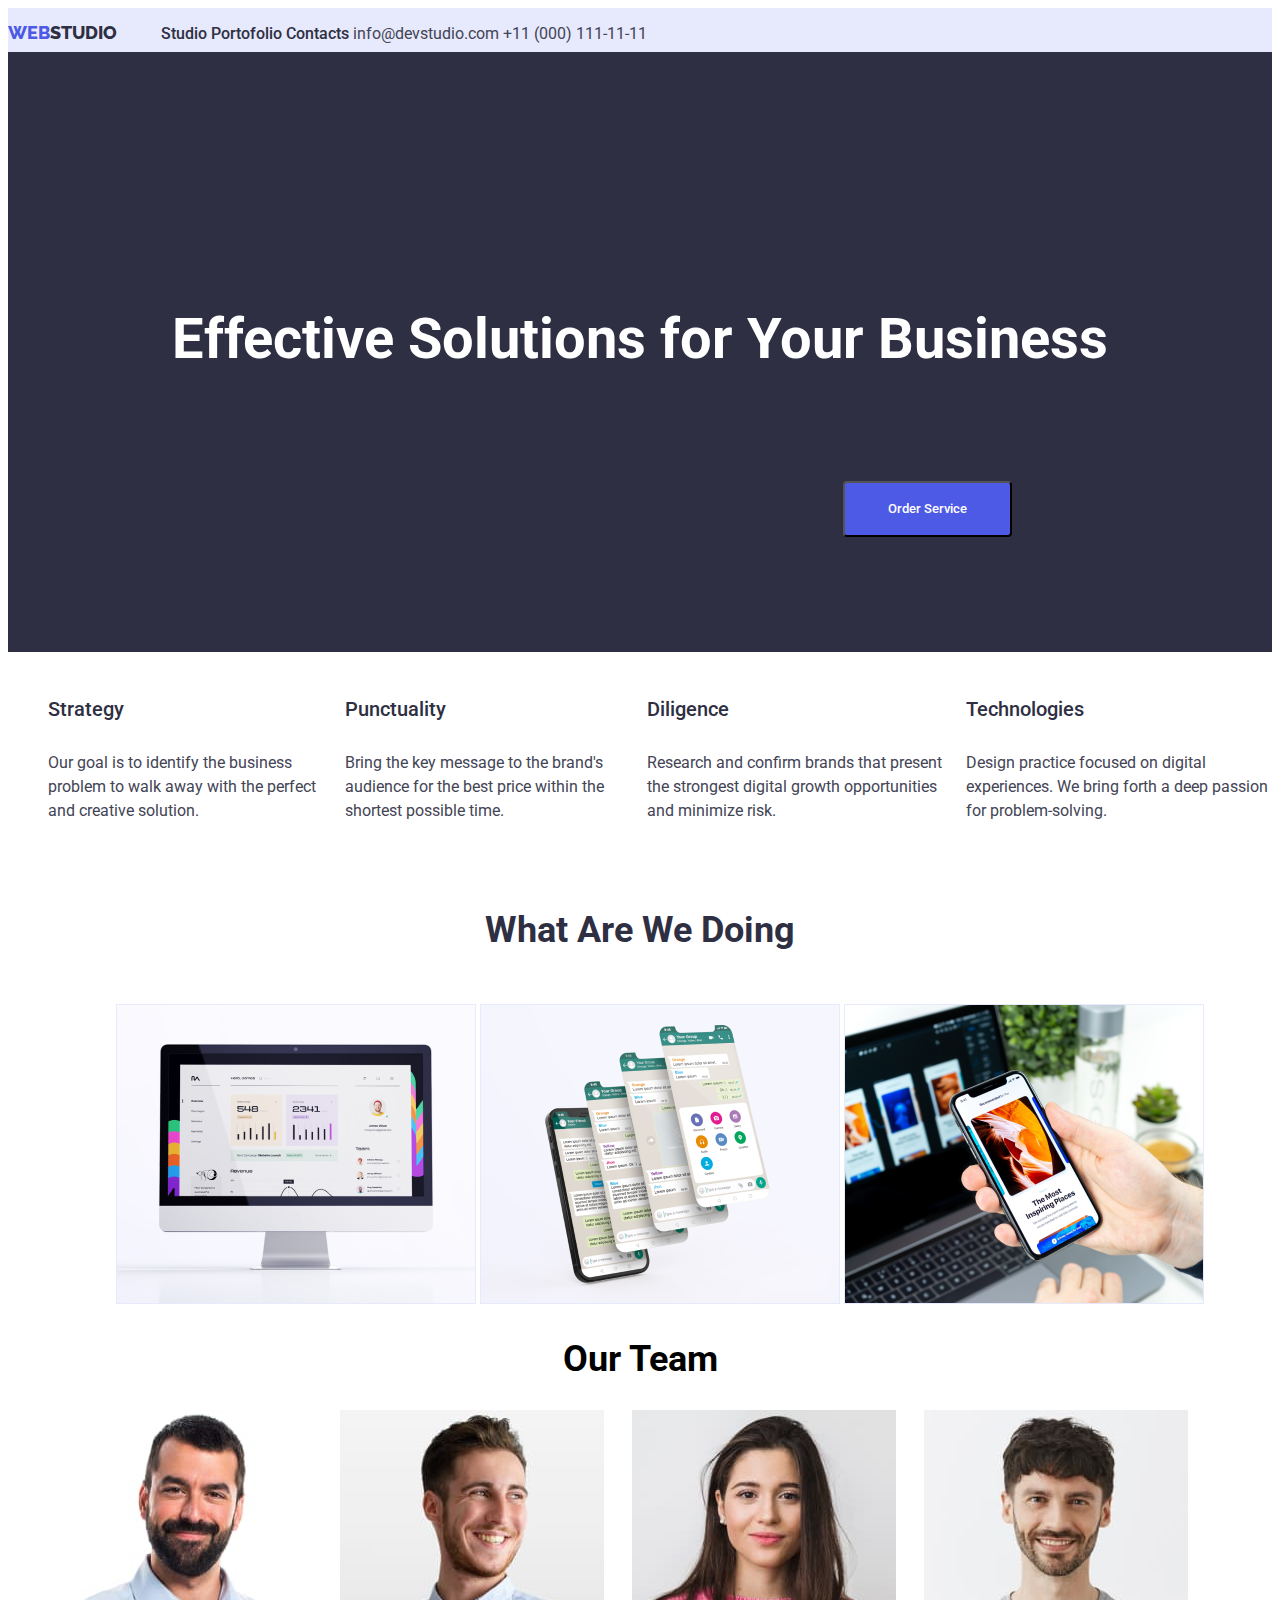
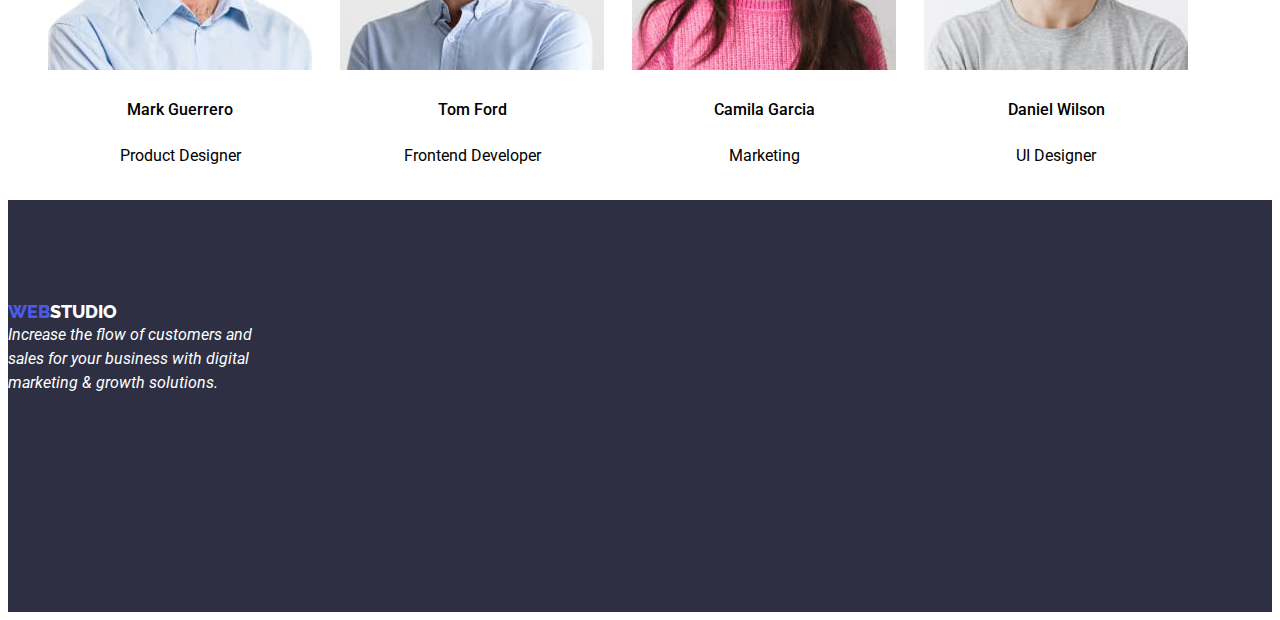
==== index.html @ ede85bdb "added the stiling, html pages and images from the last homework" ====
<!DOCTYPE html>
<html lang="en">

<head>
    <meta charset="UTF-8">
    <meta name="viewport" content="width=device-width, initial-scale=1.0">
    <title>Studio</title>
    <link rel="preconnect" href="https://fonts.googleapis.com">
    <link rel="preconnect" href="https://fonts.gstatic.com" crossorigin>
    <link
        href="https://fonts.googleapis.com/css2?family=Raleway:ital,wght@0,100..900;1,100..900&family=Roboto:ital,wght@0,100;0,300;0,400;0,500;0,700;0,900;1,100;1,300;1,400;1,500;1,700;1,900&display=swap"
        rel="stylesheet">
    <link rel="stylesheet" href="./styles/styles.css">

</head>

<body>
    <!-- Header section -->
    <header class="global-header">
        <a href="index.html" class="logo">STUDIO</a>
        <nav class="nav-bar">
            <ul class="nav-list">
                <li><a href="index.html">Studio</a></li>
                <li><a href="portofolio.html">Portofolio</a> </li>
                <li><a href="contacts.html">Contacts</a> </li>
            </ul>
        </nav>

        <a href="mailto:info@devstudio.com">info@devstudio.com</a>
        <a href="tel:+11(000)111-11-11">+11 (000) 111-11-11</a>
    </header>

    <main>
        <!-- Hero section -->
        <section class="hero-section">
            <h1>Effective Solutions
                for Your Business</h1>
            <button type="button" class="order-service">Order Service</button>
        </section>
        <!-- Section strenghts -->
        <section>
            <ul class="description-tab">
                <li>
                    <h4>Strategy</h4>
                    <p>
                        Our goal is to identify the business
                        problem to walk away with the perfect and creative solution.
                    </p>
                </li>
                <li>
                    <h4>Punctuality</h4>
                    <p>Bring the key message to the brand's audience for the best price within the shortest possible
                        time.
                    </p>
                </li>
                <li>
                    <h4>Diligence</h4>
                    <p>Research and confirm brands that present the strongest digital growth opportunities and minimize
                        risk.</p>
                </li>
                <li>
                    <h4>Technologies</h4>
                    <p>Design practice focused on digital experiences. We bring forth a deep passion for
                        problem-solving.
                    </p>
                </li>
            </ul>
        </section>
        <!-- Section what are we doing -->
        <section>
            <h2 class="what-we-do">What Are We Doing</h2>
            <ul class="what-we-do-pics">
                <li><img src="images/first_pic.png" alt="a pic of a computer monitor" width="360"></li>
                <li><img src="images/second_pic.png" alt="a pic of a phone with multiple interaces" width="360"></li>
                <li><img src="images/third_pic.png"
                        alt="a pic of someone holding a phone searching for inspiring places" width="360">
                </li>
            </ul>
        </section>
        <!-- Section our team -->
        <section>
            <h2 class="our-team">Our Team</h2>
            <ul class="our-team-pics">
                <li>
                    <img src="images/first_employee.jpg" alt="An image of the product designer" width="264">
                    <h4>Mark Guerrero</h4>
                    <p>Product Designer</p>
                </li>
                <li>
                    <img src="images/second_employee.jpg" alt="An image of the frontend developer" width="264">
                    <h4>Tom Ford</h4>
                    <p>Frontend Developer</p>
                </li>
                <li>
                    <img src="images/third_employee.jpg" alt="An image of one of the marketing employees" width="264">
                    <h4>Camila Garcia</h4>
                    <p>Marketing</p>
                </li>
                <li>
                    <img src="images/forth_employee.jpg" alt="An image of the ux designer" width="264">
                    <h4>Daniel Wilson</h4>
                    <p>UI Designer</p>
                </li>
            </ul>
        </section>
    </main>
    <footer class="footer">
        <a href="index.html" class="logo-footer">STUDIO</a>
        <address class="address">Increase the flow of customers and <br> sales for your business with digital <br>
            marketing & growth solutions.
        </address>
    </footer>
</body>

</html>
---- styles/styles.css ----
:root {
    --subtitle-color: #2E2F42;
    --text-color: #434455;
    --title-font-family: "Roboto",
        sans-serif;
    --logo-font-family: "Raleway",
        sans-serif;

    button[type="button"] {
        cursor: pointer;
    }

    .logo::before {
        content: "WEB";
        color: #4D5AE5;
        font-family: var(--logo-font-family);
        font-weight: 800;
        font-size: 18px;
    }

    .logo {
        font-family: var(--logo-font-family);
        font-weight: 800;
        color: #2E2F42;
        line-height: 1, 31;
        font-size: 18px;
    }
}

a {
    text-decoration: none;
}

body {
    font-family: var(--title-font-family);
}

h1,
h2 {
    font-weight: 700;
}

h4 {
    font-weight: 500;
}

/* NAV STYLING */
.nav-bar {
    list-style: none;
    font-weight: 500;
    color: var(--subtitle-color);
    display: inline-block;
}

.nav-list li {
    list-style: none;
    display: inline-block;
    line-height: 1, 5;
}
[href$=".html"]:hover{
    color: #404BBF;
}
[href$=".html"]:focus {
    color: #404BBF;
}
/* PHONE AND EMAIL COLOR */
.global-header>a {
    color: var(--text-color);
    line-height: 1.5;
}
.global-header>a:hover{
color: #404BBF;
}

.global-header>a:focus{
    color: #404BBF;
}
/* Background color for hero section */
.hero-section {
    background-color: #2E2F42;
    height: 600px;
}

.hero-section>h1 {
    color: #ffffff;
    text-align: center;
    padding-top: 182px;
    font-size: 56px;
    line-height: 3.75;
}

.global-header {
    background-color: #E7E9FC;
    border: 1px;
    margin-bottom: -45px;
}

[href$=".html"] {
    color: var(--subtitle-color);
}

.order-service {
    font-family: var(--title-font-family);
    font-weight: 500;
    background-color: #4D5AE5;
    border-radius: 4px;
    width: 169px;
    height: 56px;
    text-align: center;
    color: #ffffff;
    margin-left: 835px;
    font-weight: 500;
    line-height: 1.5;
}

.order-service:hover{
    background-color: #E7E9FC;
    color: #4D5AE5;
}

.description-tab {
    list-style: none;
    line-height: 1.5;
    display: inline-flex;
}

.description-tab>li>h4 {
    color: var(--subtitle-color);
    font-size: 20px;
}

.description-tab>li>p {
    color: var(--text-color);
}

.what-we-do {
    text-align: center;
    color: var(--subtitle-color);
    line-height: 2.5;
    font-size: 36px;
}

.what-we-do-pics {
    list-style: none;
    text-align: center
}

.what-we-do-pics li {
    display: inline-block;
}

.our-team {
    text-align: center;
    font-size: 36px;
}

.our-team-pics {
    list-style: none;
    line-height: 1.5;
}

.our-team-pics>li {
    text-align: center;
    display: inline-block;
    padding-right: 24px;
    align-items: center;
}

.address {
    line-height: 1.5;
    color: #ffffff;
}

.footer {
    background-color: #2E2F42;
    height: 312px;
    padding-top: 100px;
}

.logo-footer::before {
    content: "WEB";
    color: #4D5AE5;
    font-family: var(--logo-font-family);
    font-weight: 800;
    font-size: 18px;
}

.logo-footer {
    font-family: var(--logo-font-family);
    font-weight: 800;
    color: #ffffff;
    line-height: 1.31;
    font-size: 18px;
}

/* Portofolio only */
.portofolio-buttons {
    text-align: center;
}

.portofolio-buttons>li {
    list-style: none;
}

/* Image list */

.portofolio-list-one {
    list-style: none;
    display: flex;
}

.portofolio-list-one>li>h4 {
    color: var(--subtitle-color);
    font-size: 20px;
    line-height: 1.5;
}

.portofolio-list-one>li>p {
    color: var(--text-color);
    line-height: 1.5;
}

.portofolio-list-two {
    list-style: none;
    display: flex;
}

.portofolio-list-two>li>h4 {
    color: var(--subtitle-color);
    font-size: 20px;
    line-height: 1.5;
}

.portofolio-list-two>li>p {
    color: var(--text-color);
    line-height: 1.5;
}

.portofolio-list-three {
    list-style: none;
    display: flex;
}

.portofolio-list-three>li>h4 {
    color: var(--subtitle-color);
    font-size: 20px;
    line-height: 1.5;
}

.portofolio-list-three>li>p {
    color: var(--text-color);
    line-height: 1.5;
}

.filters {
    margin-top: 50px;
}

.all-button {
    font-family: var(--title-font-family);
    text-align: center;
    background-color: #E7E9FC;
    width: 69px;
    height: 48px;
    border-radius: 4px;
    border: 1px;
    padding: 12px, 24px;
    color: #4D5AE5;
    font-weight: 500;
    font-size: 16px;
    line-height: 1.5;
}

.all-button:hover {
    background-color: #404BBF;
    color: #ffffff;
}

.web-button {
    font-family: var(--title-font-family);
    text-align: center;
    background-color: #E7E9FC;
    width: 116px;
    height: 48px;
    border-radius: 4px;
    border: 1px;
    padding: 12px, 24px;
    color: #4D5AE5;
    font-weight: 500;
    font-size: 16px;
    line-height: 1.5;
}

.web-button:hover {
    background-color: #404BBF;
    color: #ffffff;
}

.app-button {
    font-family: var(--title-font-family);
    text-align: center;
    background-color: #E7E9FC;
    width: 78px;
    height: 48px;
    border-radius: 4px;
    border: 1px;
    padding: 12px, 24px;
    color: #4D5AE5;
    font-weight: 500;
    font-size: 16px;
    line-height: 1.5;
}

.app-button:hover {
    background-color: #404BBF;
    color: #ffffff;
}

.design-button{
    font-family: var(--title-font-family);
    text-align: center;
    background-color: #E7E9FC;
    width: 101px;
    height: 48px;
    border-radius: 4px;
    border: 1px;
    padding: 12px, 24px;
    color: #4D5AE5;
    font-weight: 500;
    font-size: 16px;
    line-height: 1.5;
}
.design-button:hover{
    background-color: #404BBF;
    color: #ffffff;
}

.marketing-button {
    font-family: var(--title-font-family);
    text-align: center;
    background-color: #E7E9FC;
    width: 126px;
    height: 48px;
    border-radius: 4px;
    border: 1px;
    padding: 12px, 24px;
    color: #4D5AE5;
    font-weight: 500;
    font-size: 16px;
    line-height: 1.5;
}
.marketing-button:hover{
    background-color: #404BBF;
    color: #ffffff;
}
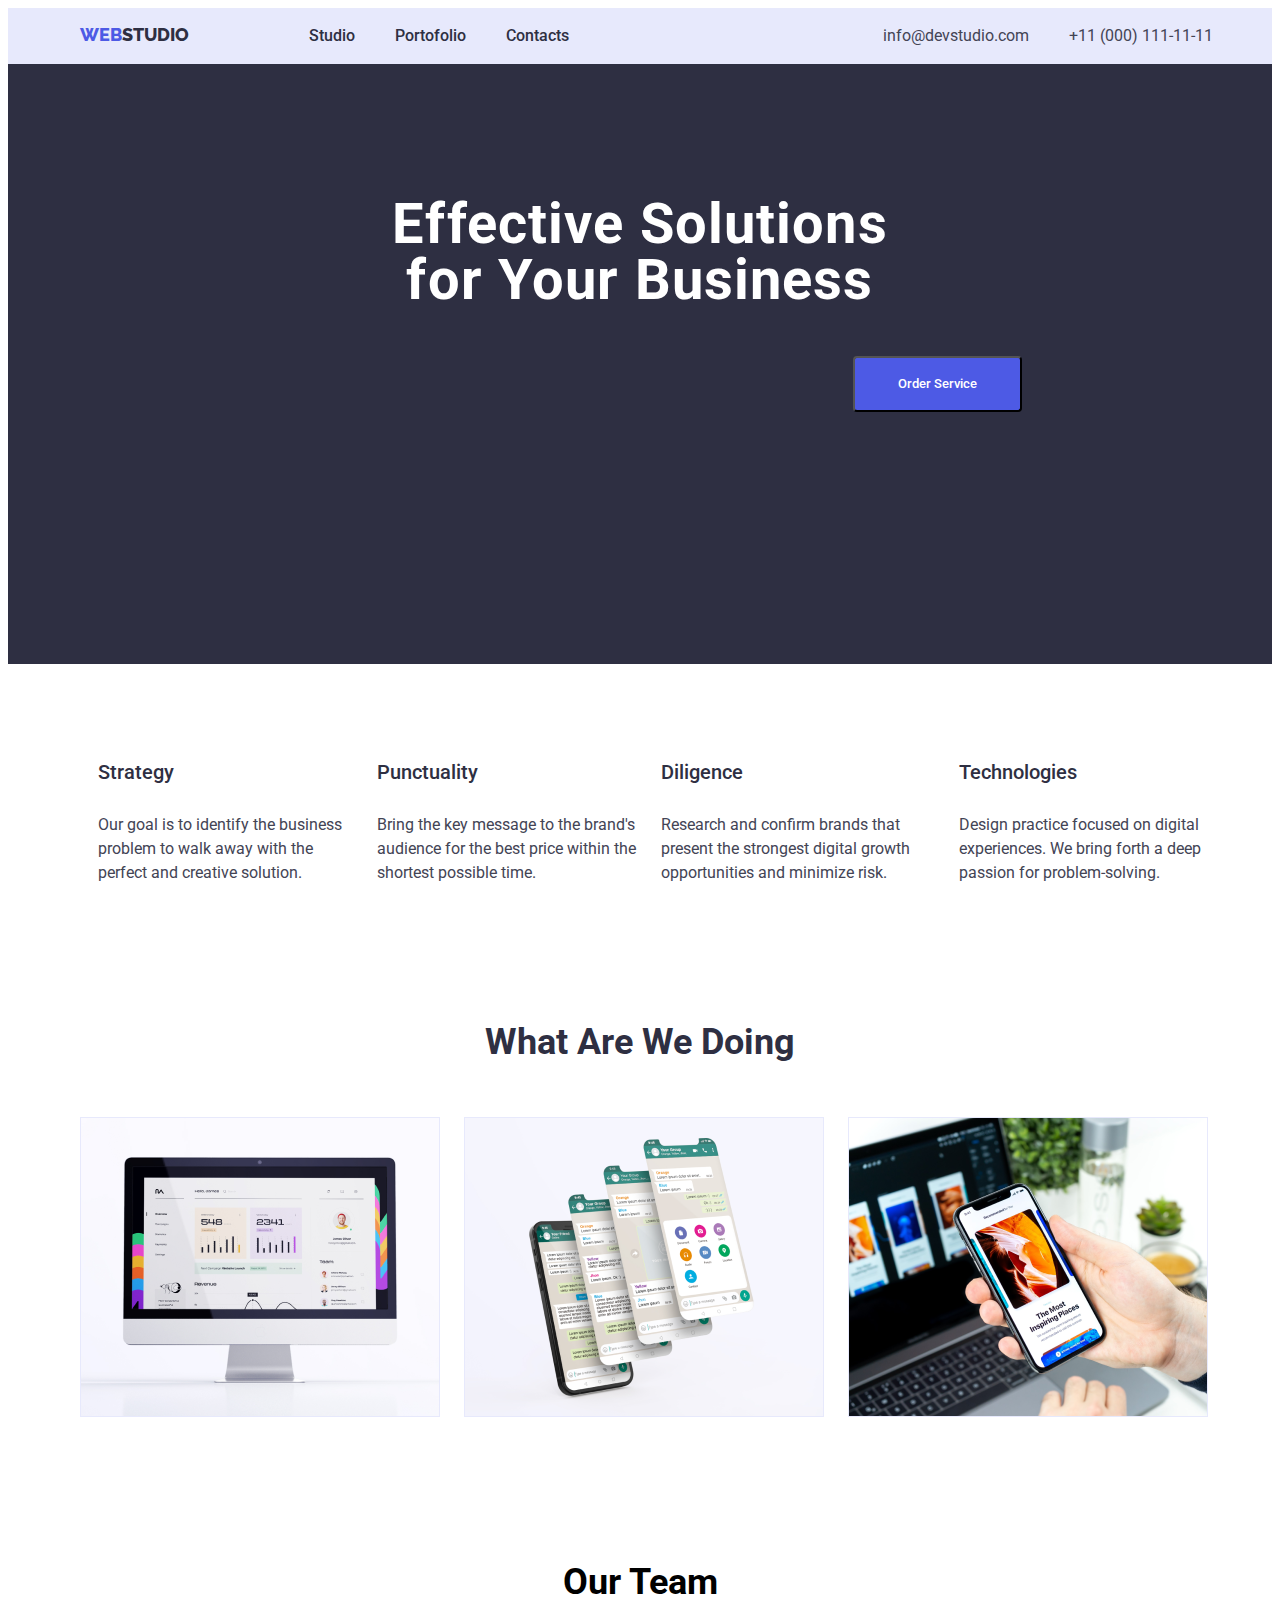
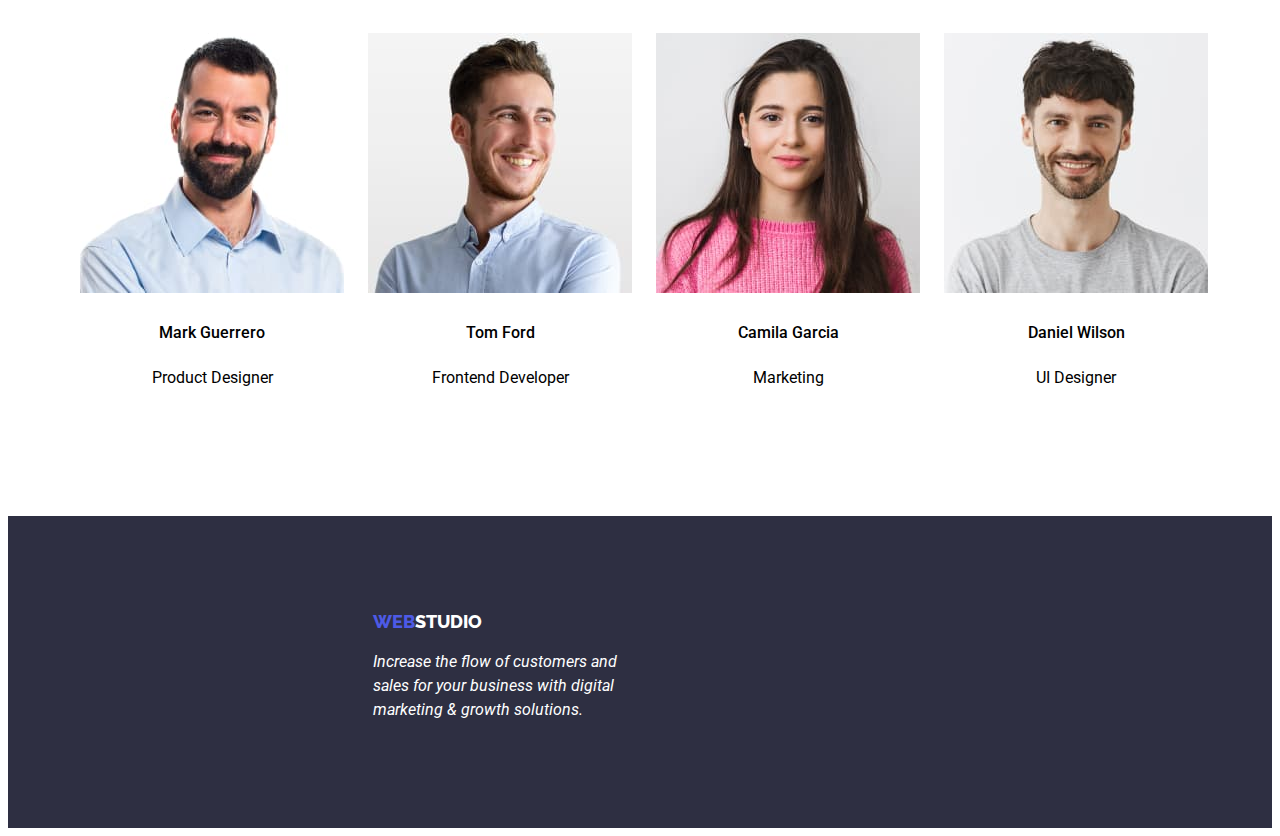
==== commit 0179ab8d: "added flex" ====
--- a/index.html
+++ b/index.html
@@ -17,98 +17,113 @@
 <body>
     <!-- Header section -->
     <header class="global-header">
-        <a href="index.html" class="logo">STUDIO</a>
-        <nav class="nav-bar">
-            <ul class="nav-list">
-                <li><a href="index.html">Studio</a></li>
-                <li><a href="portofolio.html">Portofolio</a> </li>
-                <li><a href="contacts.html">Contacts</a> </li>
+        <div class="container">
+            <a href="index.html" class="logo">STUDIO</a>
+            <nav class="nav-bar">
+                <ul class="nav-list">
+                    <li><a href="index.html">Studio</a></li>
+                    <li><a href="portofolio.html">Portofolio</a> </li>
+                    <li><a href="contacts.html">Contacts</a> </li>
+                </ul>
+            </nav>
+            <ul class="contact">
+                <li><a href="mailto:info@devstudio.com">info@devstudio.com</a></li>
+                <li><a href="tel:+11(000)111-11-11">+11 (000) 111-11-11</a></li>
             </ul>
-        </nav>
-
-        <a href="mailto:info@devstudio.com">info@devstudio.com</a>
-        <a href="tel:+11(000)111-11-11">+11 (000) 111-11-11</a>
+        </div>
     </header>
 
     <main>
         <!-- Hero section -->
         <section class="hero-section">
-            <h1>Effective Solutions
-                for Your Business</h1>
+            <h1 class="hero-title">Effective Solutions<br>for Your Business
+            </h1>
             <button type="button" class="order-service">Order Service</button>
+
         </section>
         <!-- Section strenghts -->
-        <section>
-            <ul class="description-tab">
-                <li>
-                    <h4>Strategy</h4>
-                    <p>
-                        Our goal is to identify the business
-                        problem to walk away with the perfect and creative solution.
-                    </p>
-                </li>
-                <li>
-                    <h4>Punctuality</h4>
-                    <p>Bring the key message to the brand's audience for the best price within the shortest possible
-                        time.
-                    </p>
-                </li>
-                <li>
-                    <h4>Diligence</h4>
-                    <p>Research and confirm brands that present the strongest digital growth opportunities and minimize
-                        risk.</p>
-                </li>
-                <li>
-                    <h4>Technologies</h4>
-                    <p>Design practice focused on digital experiences. We bring forth a deep passion for
-                        problem-solving.
-                    </p>
-                </li>
-            </ul>
+        <section class="section-one">
+            <div class="container">
+                <ul class="description-tab">
+                    <li>
+                        <h4>Strategy</h4>
+                        <p>
+                            Our goal is to identify the business
+                            problem to walk away with the perfect and creative solution.
+                        </p>
+                    </li>
+                    <li>
+                        <h4>Punctuality</h4>
+                        <p>Bring the key message to the brand's audience for the best price within the shortest possible
+                            time.
+                        </p>
+                    </li>
+                    <li>
+                        <h4>Diligence</h4>
+                        <p>Research and confirm brands that present the strongest digital growth opportunities and
+                            minimize
+                            risk.</p>
+                    </li>
+                    <li>
+                        <h4>Technologies</h4>
+                        <p>Design practice focused on digital experiences. We bring forth a deep passion for
+                            problem-solving.
+                        </p>
+                    </li>
+                </ul>
+            </div>
         </section>
         <!-- Section what are we doing -->
-        <section>
-            <h2 class="what-we-do">What Are We Doing</h2>
-            <ul class="what-we-do-pics">
-                <li><img src="images/first_pic.png" alt="a pic of a computer monitor" width="360"></li>
-                <li><img src="images/second_pic.png" alt="a pic of a phone with multiple interaces" width="360"></li>
-                <li><img src="images/third_pic.png"
-                        alt="a pic of someone holding a phone searching for inspiring places" width="360">
-                </li>
-            </ul>
+        <section class="section-two">
+            <div class="container">
+                <h2 class="what-we-do">What Are We Doing</h2>
+                <ul class="what-we-do-pics">
+                    <li><img src="images/first_pic.png" alt="a pic of a computer monitor" width="360"></li>
+                    <li><img src="images/second_pic.png" alt="a pic of a phone with multiple interaces" width="360">
+                    </li>
+                    <li><img src="images/third_pic.png"
+                            alt="a pic of someone holding a phone searching for inspiring places" width="360">
+                    </li>
+                </ul>
+            </div>
         </section>
         <!-- Section our team -->
-        <section>
-            <h2 class="our-team">Our Team</h2>
-            <ul class="our-team-pics">
-                <li>
-                    <img src="images/first_employee.jpg" alt="An image of the product designer" width="264">
-                    <h4>Mark Guerrero</h4>
-                    <p>Product Designer</p>
-                </li>
-                <li>
-                    <img src="images/second_employee.jpg" alt="An image of the frontend developer" width="264">
-                    <h4>Tom Ford</h4>
-                    <p>Frontend Developer</p>
-                </li>
-                <li>
-                    <img src="images/third_employee.jpg" alt="An image of one of the marketing employees" width="264">
-                    <h4>Camila Garcia</h4>
-                    <p>Marketing</p>
-                </li>
-                <li>
-                    <img src="images/forth_employee.jpg" alt="An image of the ux designer" width="264">
-                    <h4>Daniel Wilson</h4>
-                    <p>UI Designer</p>
-                </li>
-            </ul>
+        <section class="section-three">
+            <div class="container">
+                <h2 class="our-team">Our Team</h2>
+                <ul class="our-team-pics">
+                    <li>
+                        <img src="images/first_employee.jpg" alt="An image of the product designer" width="264">
+                        <h4>Mark Guerrero</h4>
+                        <p>Product Designer</p>
+                    </li>
+                    <li>
+                        <img src="images/second_employee.jpg" alt="An image of the frontend developer" width="264">
+                        <h4>Tom Ford</h4>
+                        <p>Frontend Developer</p>
+                    </li>
+                    <li>
+                        <img src="images/third_employee.jpg" alt="An image of one of the marketing employees"
+                            width="264">
+                        <h4>Camila Garcia</h4>
+                        <p>Marketing</p>
+                    </li>
+                    <li>
+                        <img src="images/forth_employee.jpg" alt="An image of the ux designer" width="264">
+                        <h4>Daniel Wilson</h4>
+                        <p>UI Designer</p>
+                    </li>
+                </ul>
+            </div>
         </section>
     </main>
     <footer class="footer">
-        <a href="index.html" class="logo-footer">STUDIO</a>
-        <address class="address">Increase the flow of customers and <br> sales for your business with digital <br>
-            marketing & growth solutions.
-        </address>
+        <div class="container">
+            <a href="index.html" class="logo-footer">STUDIO</a>
+            <address class="address">Increase the flow of customers and <br> sales for your business with digital <br>
+                marketing & growth solutions.
+            </address>
+        </div>
     </footer>
 </body>
 
--- a/styles/styles.css
+++ b/styles/styles.css
@@ -1,3 +1,8 @@
+*,
+*::before,
+*::after {
+    box-sizing: border-box;
+}
 :root {
     --subtitle-color: #2E2F42;
     --text-color: #434455;
@@ -5,6 +10,7 @@
         sans-serif;
     --logo-font-family: "Raleway",
         sans-serif;
+}
 
     button[type="button"] {
         cursor: pointer;
@@ -22,10 +28,11 @@
         font-family: var(--logo-font-family);
         font-weight: 800;
         color: #2E2F42;
-        line-height: 1, 31;
+        line-height: 1.31;
         font-size: 18px;
+        padding-right: 76px;
+        padding-left: 40px;
     }
-}
 
 a {
     text-decoration: none;
@@ -45,18 +52,27 @@
 }
 
 /* NAV STYLING */
+
+.global-header {
+    display: flex;
+    justify-content: center;
+}
+
 .nav-bar {
     list-style: none;
     font-weight: 500;
     color: var(--subtitle-color);
-    display: inline-block;
-}
-
-.nav-list li {
-    list-style: none;
-    display: inline-block;
-    line-height: 1, 5;
-}
+    display: inline-flex;
+    justify-content: center;
+}
+
+.nav-list{
+    display: flex;
+    gap: 40px;
+    list-style: none;
+    line-height: 1.5;
+}
+
 [href$=".html"]:hover{
     color: #404BBF;
 }
@@ -64,35 +80,53 @@
     color: #404BBF;
 }
 /* PHONE AND EMAIL COLOR */
-.global-header>a {
-    color: var(--text-color);
-    line-height: 1.5;
-}
-.global-header>a:hover{
+
+.contact{
+    list-style: none;
+    line-height: 1.5;
+    display: inline-flex;
+    gap: 40px;
+    padding-left: 310px;
+}
+
+.contact>li>a{
+    color: var(--text-color)
+}
+
+.contact>li>a:hover {
 color: #404BBF;
 }
 
-.global-header>a:focus{
+.contact>li>a:focus {
     color: #404BBF;
 }
+
 /* Background color for hero section */
 .hero-section {
     background-color: #2E2F42;
     height: 600px;
-}
-
-.hero-section>h1 {
-    color: #ffffff;
-    text-align: center;
-    padding-top: 182px;
-    font-size: 56px;
-    line-height: 3.75;
-}
-
+    margin-right: auto;
+    padding: 94px 0;
+}
+
+
+/* Background color for the nav bar */
 .global-header {
     background-color: #E7E9FC;
     border: 1px;
-    margin-bottom: -45px;
+}
+
+.hero-title{
+    color: #ffffff;
+    font-family: var(--title-font-family);
+    font-size: 56px;
+    font-weight: 700;
+    line-height: 3.5rem;
+    display: flex;
+    justify-content: center;
+    flex-wrap: nowrap;
+    letter-spacing: 0.02em;
+    text-align: center;
 }
 
 [href$=".html"] {
@@ -106,22 +140,39 @@
     border-radius: 4px;
     width: 169px;
     height: 56px;
-    text-align: center;
-    color: #ffffff;
-    margin-left: 835px;
-    font-weight: 500;
-    line-height: 1.5;
-}
+    color: #ffffff;
+    line-height: 1.5;
+    display: flex;
+    flex-wrap: wrap;
+    justify-content: center;
+    align-content: center;
+    margin-left: 845px;
+    margin-top: 48px;
+}
+
+
+
 
 .order-service:hover{
     background-color: #E7E9FC;
     color: #4D5AE5;
 }
 
+.section-one{
+    display: flex;
+    justify-content: center;
+    padding: 50px;
+}
+
+.container{
+    width: 1200px;
+}
+
 .description-tab {
     list-style: none;
     line-height: 1.5;
-    display: inline-flex;
+    display: flex;
+    gap: 24px;
 }
 
 .description-tab>li>h4 {
@@ -133,6 +184,11 @@
     color: var(--text-color);
 }
 
+.section-two{
+    display: flex;
+    justify-content: center;
+}
+
 .what-we-do {
     text-align: center;
     color: var(--subtitle-color);
@@ -142,11 +198,18 @@
 
 .what-we-do-pics {
     list-style: none;
-    text-align: center
+    display: flex;
+    gap: 24px;
 }
 
 .what-we-do-pics li {
-    display: inline-block;
+    justify-content: space-between;
+}
+
+.section-three{
+    display: flex;
+    justify-content: center;
+    padding: 94px 0;
 }
 
 .our-team {
@@ -157,24 +220,27 @@
 .our-team-pics {
     list-style: none;
     line-height: 1.5;
+    display: flex;
+    gap: 24px;
 }
 
 .our-team-pics>li {
     text-align: center;
-    display: inline-block;
-    padding-right: 24px;
-    align-items: center;
 }
 
 .address {
     line-height: 1.5;
     color: #ffffff;
+    padding-top: 16px;
+    display: flex;
+    padding-left: 365px;
 }
 
 .footer {
     background-color: #2E2F42;
     height: 312px;
-    padding-top: 100px;
+    padding: 94px 0;
+    display: flex;
 }
 
 .logo-footer::before {
@@ -183,6 +249,7 @@
     font-family: var(--logo-font-family);
     font-weight: 800;
     font-size: 18px;
+    padding-left: 365px;
 }
 
 .logo-footer {
@@ -192,164 +259,3 @@
     line-height: 1.31;
     font-size: 18px;
 }
-
-/* Portofolio only */
-.portofolio-buttons {
-    text-align: center;
-}
-
-.portofolio-buttons>li {
-    list-style: none;
-}
-
-/* Image list */
-
-.portofolio-list-one {
-    list-style: none;
-    display: flex;
-}
-
-.portofolio-list-one>li>h4 {
-    color: var(--subtitle-color);
-    font-size: 20px;
-    line-height: 1.5;
-}
-
-.portofolio-list-one>li>p {
-    color: var(--text-color);
-    line-height: 1.5;
-}
-
-.portofolio-list-two {
-    list-style: none;
-    display: flex;
-}
-
-.portofolio-list-two>li>h4 {
-    color: var(--subtitle-color);
-    font-size: 20px;
-    line-height: 1.5;
-}
-
-.portofolio-list-two>li>p {
-    color: var(--text-color);
-    line-height: 1.5;
-}
-
-.portofolio-list-three {
-    list-style: none;
-    display: flex;
-}
-
-.portofolio-list-three>li>h4 {
-    color: var(--subtitle-color);
-    font-size: 20px;
-    line-height: 1.5;
-}
-
-.portofolio-list-three>li>p {
-    color: var(--text-color);
-    line-height: 1.5;
-}
-
-.filters {
-    margin-top: 50px;
-}
-
-.all-button {
-    font-family: var(--title-font-family);
-    text-align: center;
-    background-color: #E7E9FC;
-    width: 69px;
-    height: 48px;
-    border-radius: 4px;
-    border: 1px;
-    padding: 12px, 24px;
-    color: #4D5AE5;
-    font-weight: 500;
-    font-size: 16px;
-    line-height: 1.5;
-}
-
-.all-button:hover {
-    background-color: #404BBF;
-    color: #ffffff;
-}
-
-.web-button {
-    font-family: var(--title-font-family);
-    text-align: center;
-    background-color: #E7E9FC;
-    width: 116px;
-    height: 48px;
-    border-radius: 4px;
-    border: 1px;
-    padding: 12px, 24px;
-    color: #4D5AE5;
-    font-weight: 500;
-    font-size: 16px;
-    line-height: 1.5;
-}
-
-.web-button:hover {
-    background-color: #404BBF;
-    color: #ffffff;
-}
-
-.app-button {
-    font-family: var(--title-font-family);
-    text-align: center;
-    background-color: #E7E9FC;
-    width: 78px;
-    height: 48px;
-    border-radius: 4px;
-    border: 1px;
-    padding: 12px, 24px;
-    color: #4D5AE5;
-    font-weight: 500;
-    font-size: 16px;
-    line-height: 1.5;
-}
-
-.app-button:hover {
-    background-color: #404BBF;
-    color: #ffffff;
-}
-
-.design-button{
-    font-family: var(--title-font-family);
-    text-align: center;
-    background-color: #E7E9FC;
-    width: 101px;
-    height: 48px;
-    border-radius: 4px;
-    border: 1px;
-    padding: 12px, 24px;
-    color: #4D5AE5;
-    font-weight: 500;
-    font-size: 16px;
-    line-height: 1.5;
-}
-.design-button:hover{
-    background-color: #404BBF;
-    color: #ffffff;
-}
-
-.marketing-button {
-    font-family: var(--title-font-family);
-    text-align: center;
-    background-color: #E7E9FC;
-    width: 126px;
-    height: 48px;
-    border-radius: 4px;
-    border: 1px;
-    padding: 12px, 24px;
-    color: #4D5AE5;
-    font-weight: 500;
-    font-size: 16px;
-    line-height: 1.5;
-}
-.marketing-button:hover{
-    background-color: #404BBF;
-    color: #ffffff;
-}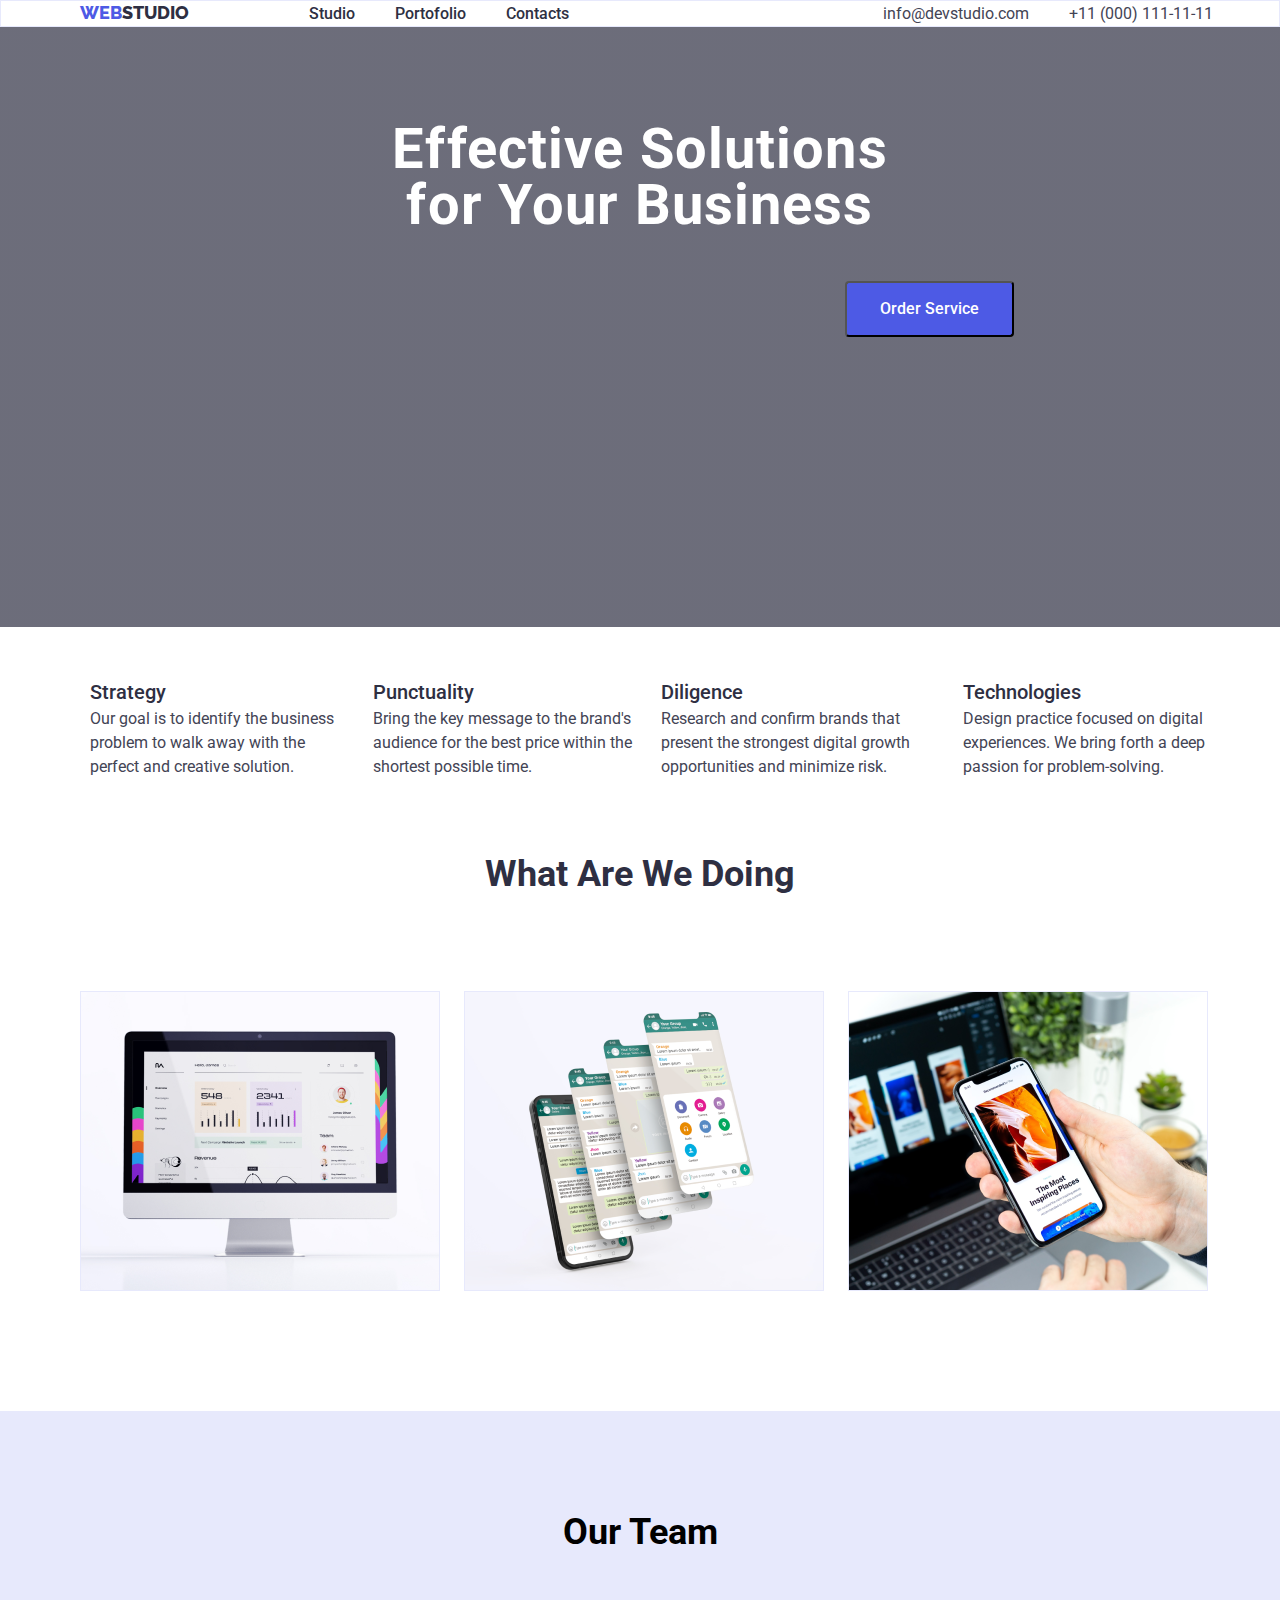
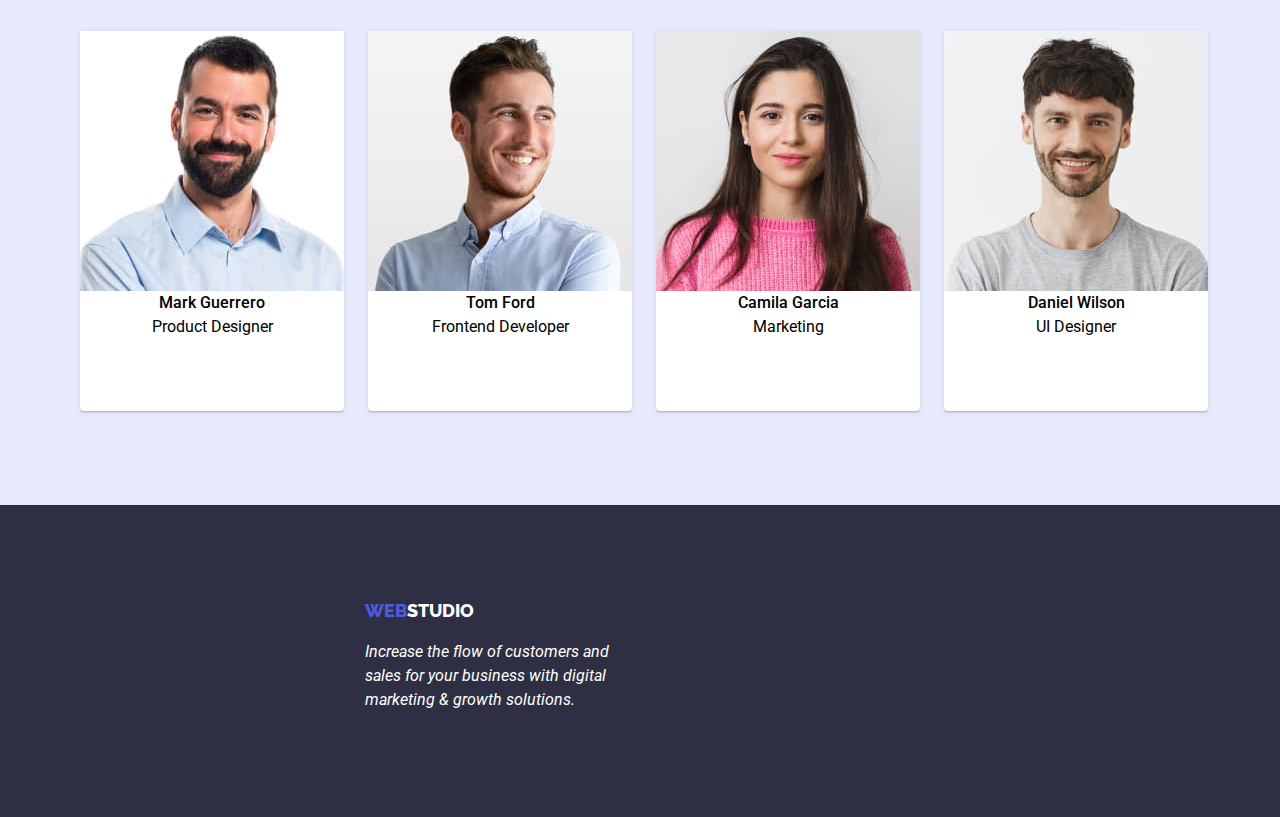
==== commit 091fbd54: "." ====
--- a/index.html
+++ b/index.html
@@ -10,6 +10,8 @@
     <link
         href="https://fonts.googleapis.com/css2?family=Raleway:ital,wght@0,100..900;1,100..900&family=Roboto:ital,wght@0,100;0,300;0,400;0,500;0,700;0,900;1,100;1,300;1,400;1,500;1,700;1,900&display=swap"
         rel="stylesheet">
+    <link rel="stylesheet" href="/goit-markup-hw-03/styles/modern-normalize.css">
+    <link rel="stylesheet" href="./styles/reset.css">
     <link rel="stylesheet" href="./styles/styles.css">
 
 </head>
@@ -39,13 +41,12 @@
             <h1 class="hero-title">Effective Solutions<br>for Your Business
             </h1>
             <button type="button" class="order-service">Order Service</button>
-
         </section>
         <!-- Section strenghts -->
         <section class="section-one">
             <div class="container">
                 <ul class="description-tab">
-                    <li>
+                    <li class="strategy">
                         <h4>Strategy</h4>
                         <p>
                             Our goal is to identify the business
--- a/styles/styles.css
+++ b/styles/styles.css
@@ -103,17 +103,19 @@
 
 /* Background color for hero section */
 .hero-section {
-    background-color: #2E2F42;
     height: 600px;
     margin-right: auto;
     padding: 94px 0;
+    background-image: linear-gradient(rgba(46, 47, 66, 0.7), rgba(46, 47, 66, 0.7)), url("/goit-markup-hw-03/svg/office.svg");
+    background-position: center;
+    background-size: cover;
 }
 
 
 /* Background color for the nav bar */
 .global-header {
-    background-color: #E7E9FC;
-    border: 1px;
+    background-color: #ffffff;
+    border: 1px solid #E7E9FC;
 }
 
 .hero-title{
@@ -150,9 +152,6 @@
     margin-top: 48px;
 }
 
-
-
-
 .order-service:hover{
     background-color: #E7E9FC;
     color: #4D5AE5;
@@ -164,6 +163,7 @@
     padding: 50px;
 }
 
+
 .container{
     width: 1200px;
 }
@@ -194,6 +194,7 @@
     color: var(--subtitle-color);
     line-height: 2.5;
     font-size: 36px;
+    margin-bottom: 72px;
 }
 
 .what-we-do-pics {
@@ -210,11 +211,23 @@
     display: flex;
     justify-content: center;
     padding: 94px 0;
+    background-color: #E7E9FC;
+    margin-top: 120px;
+}
+
+.section-three>div>ul>li{
+    border-radius: 0 0 4px 4px;
+        padding: 0px 0px 32px 0px;
+        width: 264px;
+        height: 380px;
+        box-shadow: 0 2px 1px 0 rgba(46, 47, 66, 0.08), 0 1px 1px 0 rgba(46, 47, 66, 0.16), 0 1px 6px 0 rgba(46, 47, 66, 0.08);
+        background: #ffffff;
 }
 
 .our-team {
     text-align: center;
     font-size: 36px;
+    margin-bottom: 72px;
 }
 
 .our-team-pics {
